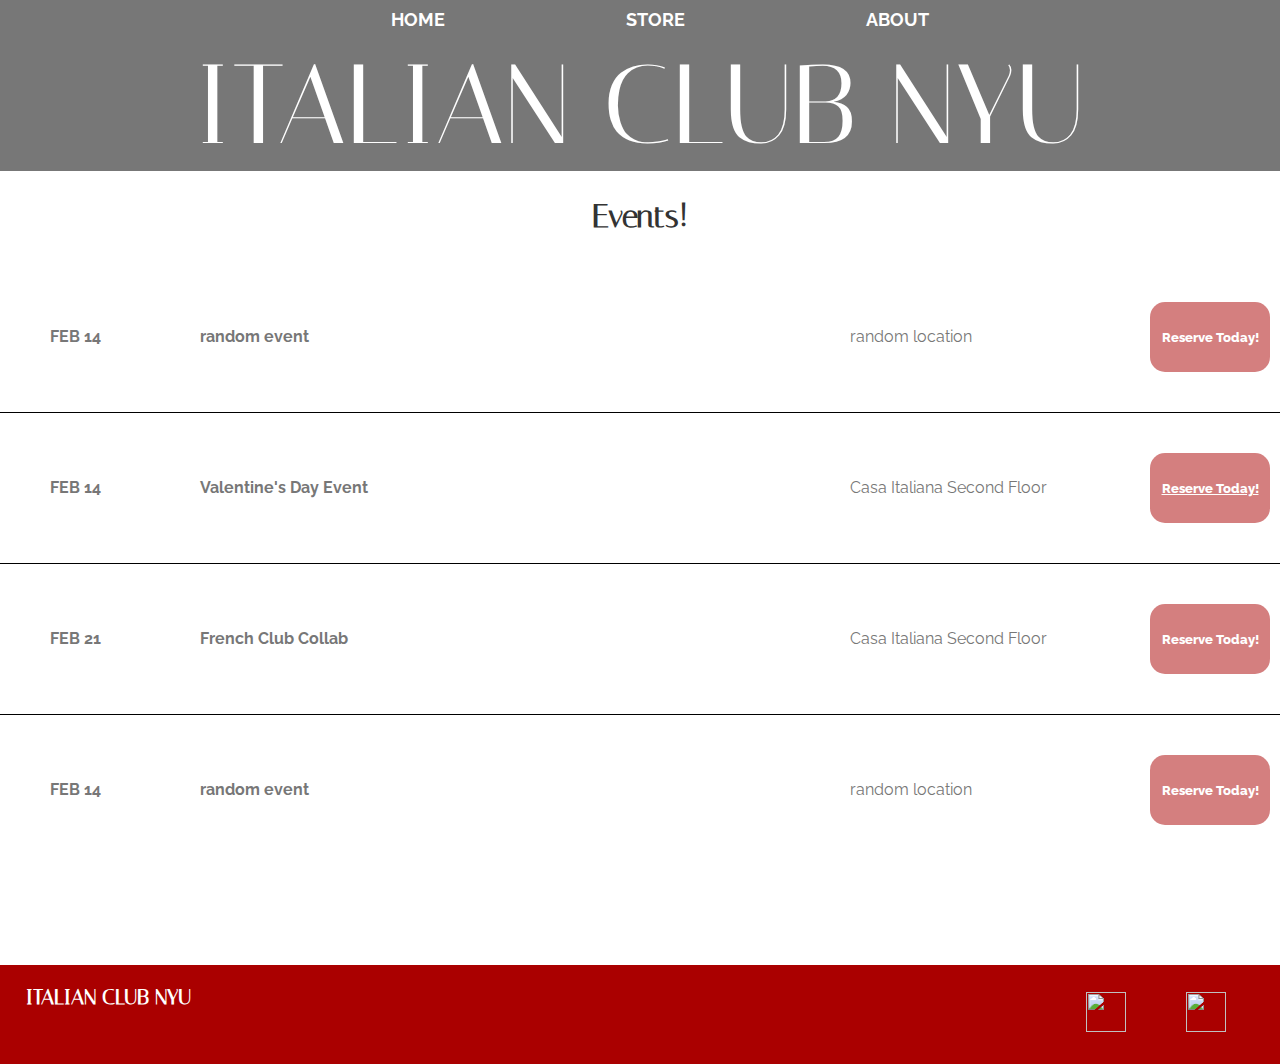
==== index.html @ 3bb6cf0e "Add files via upload" ====
<!DOCTYPE html>
<html>
<head>
    <title>Italian Club @ NYU</title>
    <meta name = "description" content="This is the description">
    <link rel="stylesheet" href="styles.css" />
    </head>
<body>
    <header class="main-header">
        <nav class="nav main-nav">
            <ul>
                <li class="first"><a href="index.html">HOME</a></li>
                <li class="second"><a href="store.html">STORE</a></li>
                <li class="third"><a href="about.html">ABOUT</a></li>
            </ul>
        </nav>
        <h1 class="main-name main-name-large">ITALIAN CLUB NYU</h1>
    </header>
    <section>
        <h2 class="section-header">Events!</h2>
        <div class="row">
            <div class="date">
                <a>FEB 14</a>
                </div>
            <div class="event-name">
                    <a>random event</a>
                </div>
            <div class="middle">

            </div>
            <div class="event-location">
                    <a>random location</a>
            </div>
            <div>
                <button type ="button" class="btn event-button"><a>Reserve Today!</a></button>
            </div>
    </div>
    <div class="divider">
    </div>
    <div class="row">
        <div class="date">
            <a>FEB 14</a>
            </div>
        <div class="event-name">
                <a>Valentine's Day Event</a>
            </div>
        <div class="middle">
        </div>
        <div class="event-location">
                <a>Casa Italiana Second Floor</a>
        </div>
        <div>
            <button type="button" class="btn event-button"><a href="https://engage.nyu.edu/event/11029927">Reserve Today!</a></button>
        </div>
</div>
<div class="divider">
</div>
<div class="row">
    <div class="date">
        <a>FEB 21</a>
        </div>
    <div class="event-name">
            <a>French Club Collab</a>
        </div>
    <div class="middle">

    </div>
    <div class="event-location">
            <a>Casa Italiana Second Floor</a>
    </div>
    <div>
        <button type="button" class="btn event-button"><a>Reserve Today!</a></button>
    </div>
</div>
<div class="divider">
</div>
<div class="row">
    <div class="date">
        <a>FEB 14</a>
        </div>
    <div class="event-name">
            <a>random event</a>
        </div>
    <div class="middle">

    </div>
    <div class="event-location">
            <a>random location</a>
    </div>
    <div>
        <button type ="button" class="btn event-button"><a>Reserve Today!</a></button>
    </div>
</div>
    </section>
    <footer class="main-nav main-footer">
        <div class="container main-footer-container">
        <h3 class="footer-text">
            ITALIAN CLUB NYU
        </h3>
        <ul class="nav footer-nav">
            <li><a href="https://www.instagram.com/italianclubnyu/" target="_blank"><img src="Images/instawhite.png"></a></li>
            <li><a href="https://engage.nyu.edu/organization/italian-club-at-nyu" target="_blank"><img src="Images/Nyu-Logo-PNG-Image.png"></a></li>
        </ul>
    </div>
    </footer>
</body>
</html>
---- styles.css ----
@import url('https://fonts.googleapis.com/css2?family=Raleway:ital,wght@0,100..900;1,100..900&display=swap');
@import url('https://fonts.googleapis.com/css2?family=Italiana&family=Raleway:ital,wght@0,100..900;1,100..900&display=swap');
*{
    box-sizing: border-box;
    font-family: Raleway;
    color: #777
}

html, body{
    margin: 0;
    padding: 0;
}
.nav ul{
    margin:0;

}
.nav li{
    display: inline;
}

.nav a{
    display: inline-block;
    padding-top: .5em;
    padding-bottom: .5em;
    padding-left: 5em;
    padding-right: 5em;
    color: white;
    font-weight: 700;
    text-decoration: none;
}
.main-nav{
    text-align: center;
    font-size: 1.1em;
    font-weight: lighter;
    /*border-bottom: 1px solid rgba(255,255,255,.3);*/
}
.main-nav a:hover{
    background-color: rgba(255,255,255,.5);
}
.main-nav li{
    padding: 0
}
.main-name{
    text-align: center;
    margin: 0;
    font-size: 5em;
    color: white;
    font-family: "Italiana";
    font-weight: normal;
}
.main-name-large{
    font-size:7em;
}
.first a:hover{
    background-color: rgba(0,255,0,.5);
}
.second a:hover{
    background-color: rgba(255,255,255,.5);
}
.third a:hover{
    background-color: rgba(255,0,0,.5);;
}
.main-header{
    background-image: url(Images/italy-skyline-illustration-png-2385.png);
    background-size: 600px;
    background-color:#777;
    background-blend-mode: multiply;
}
.content-section{
    margin: 1em;
}
.container{
    margin: 0 auto;
    padding: 0 1.5em;
}
.section-header{
    font-family: "Italiana";
    color: #333;
    text-align: center;
    font-size: 2em;
}
.main-footer{
    background-color: rgb(170, 0, 0);
    color: white;
    margin-top: 100px;
    bottom: 0;
    width: 100%;
}
.footer-text{
    font-family: "Italiana";
    color: white;
    text-align: left;
}
.main-footer-container{
    display: flex;
}
.main-footer-container ul{
    flex-grow: 1;
    text-align: end;
    
}
.footer-nav li{
    padding: 1em;
}
.footer-nav a{
    padding-left:10px;
    padding-right:10px;
    padding-top: 10px;
    padding-bottom: 10px;
}
.footer-nav img{
    height: 40px;
    width: 40px;
}

.row{
    display:flex;
    flex-direction: row;
    height: 150px;
    align-items: center;
    justify-content: baseline;
}
.btn{
    display: flex;
    color: white;
    justify-content: center;
    align-content: center;
    cursor: pointer;
    transition: background-color 0.2s ease-in;

}
.btn:hover{
    background-color: #a70000;
}
.divider{
    display:flex;
    height:1px;
    background-color: black;
}
.date{
    display:flex;
    margin-left: 50px;
    margin-right: 30px;
    color:rgb(170, 0, 0);
    font-weight: bold;
    width: 120px;
}
.event-name{
    display:flex;
    color:rgb(170, 0, 0);
    font-weight: bold;
    align-items: center;
}
.middle{
    display:flex;
    flex-grow: 3;
}
.event-location{
    display:flex;
    color:rgb(170, 0, 0);
    font-weight: normal;
    width: 300px;

}
.event-button{
    align-items: center;
    font-weight: normal;
    width: 120px;
    height:70px;
    margin-right: 10px;

}
.event-button a{
    color: white;
}
.tour-row:last-child{
    border-bottom: none;
}
.tour-row a{
    display: block;
    text-decoration: none;
}
.tour-row li{
    list-style: none;
}
.tour-item{
    display: inline-block;
    justify-content: center;
    margin: 5% 2px 5% 2px;
}
.tour-date{
    color:rgb(170, 0, 0);
    font-weight: bold;
    margin: 5% 2px 5% 2px;
}
.tour-location{
    font-weight: bold;
    color: #777;
    margin-right: 10px;

}
.event-button{
    align-self: stretch;
    font-weight: 800;
    color: #777;
    background-color: rgba(170, 0, 0, .5);
    border: #333;
    border-radius: 15px;
}
.rowabout{
    display: flex;
    flex-direction: row;
    height:400px;
    padding-right: 50px;
    padding-left: 50px;
}
.photo-name{
    display: flex;
    flex-direction: column;
    width: 300px;
}
.introphoto{
    display:flex; 
    height: auto;
}
.introphoto img{
    object-fit: fill;
    border-radius: 20px;
    
}

.introname{
    justify-content: center;
    display:flex;
    padding: 10px;
}
.row-divider{
    height: 100px;
}
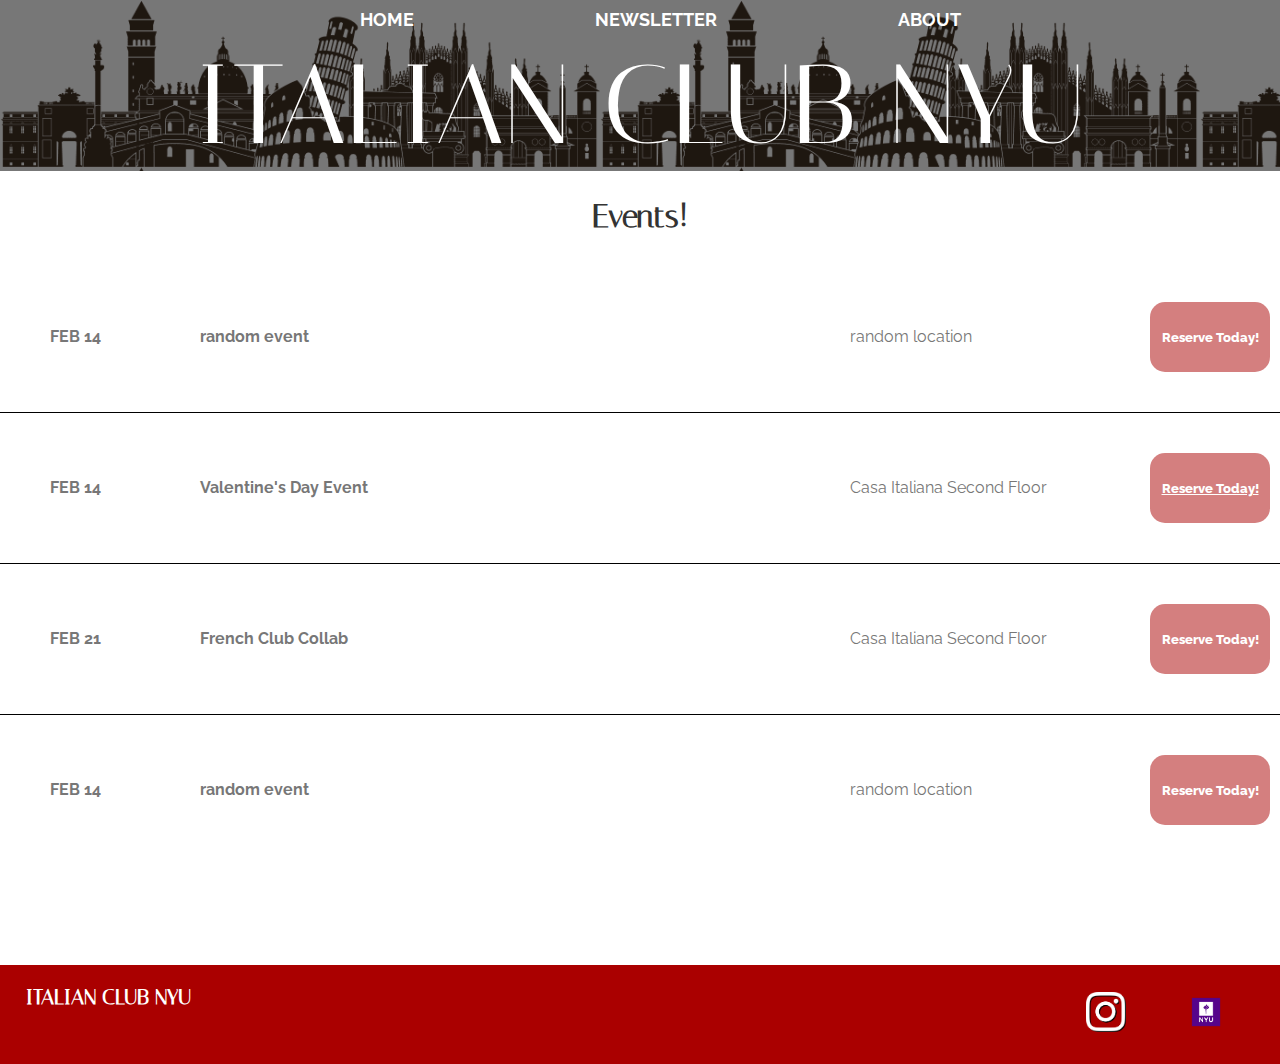
==== commit bae8d108: "change in name" ====
--- a/index.html
+++ b/index.html
@@ -10,7 +10,7 @@
         <nav class="nav main-nav">
             <ul>
                 <li class="first"><a href="index.html">HOME</a></li>
-                <li class="second"><a href="store.html">STORE</a></li>
+                <li class="second"><a href="store.html">NEWSLETTER</a></li>
                 <li class="third"><a href="about.html">ABOUT</a></li>
             </ul>
         </nav>
--- a/styles.css
+++ b/styles.css
@@ -226,7 +226,11 @@
 .introphoto img{
     object-fit: fill;
     border-radius: 20px;
+    transform: transform .3s ease;
     
+}
+.introphoto img:hover{
+        transform: scale(1.2); /* Increase the scale to make the image larger */
 }
 
 .introname{
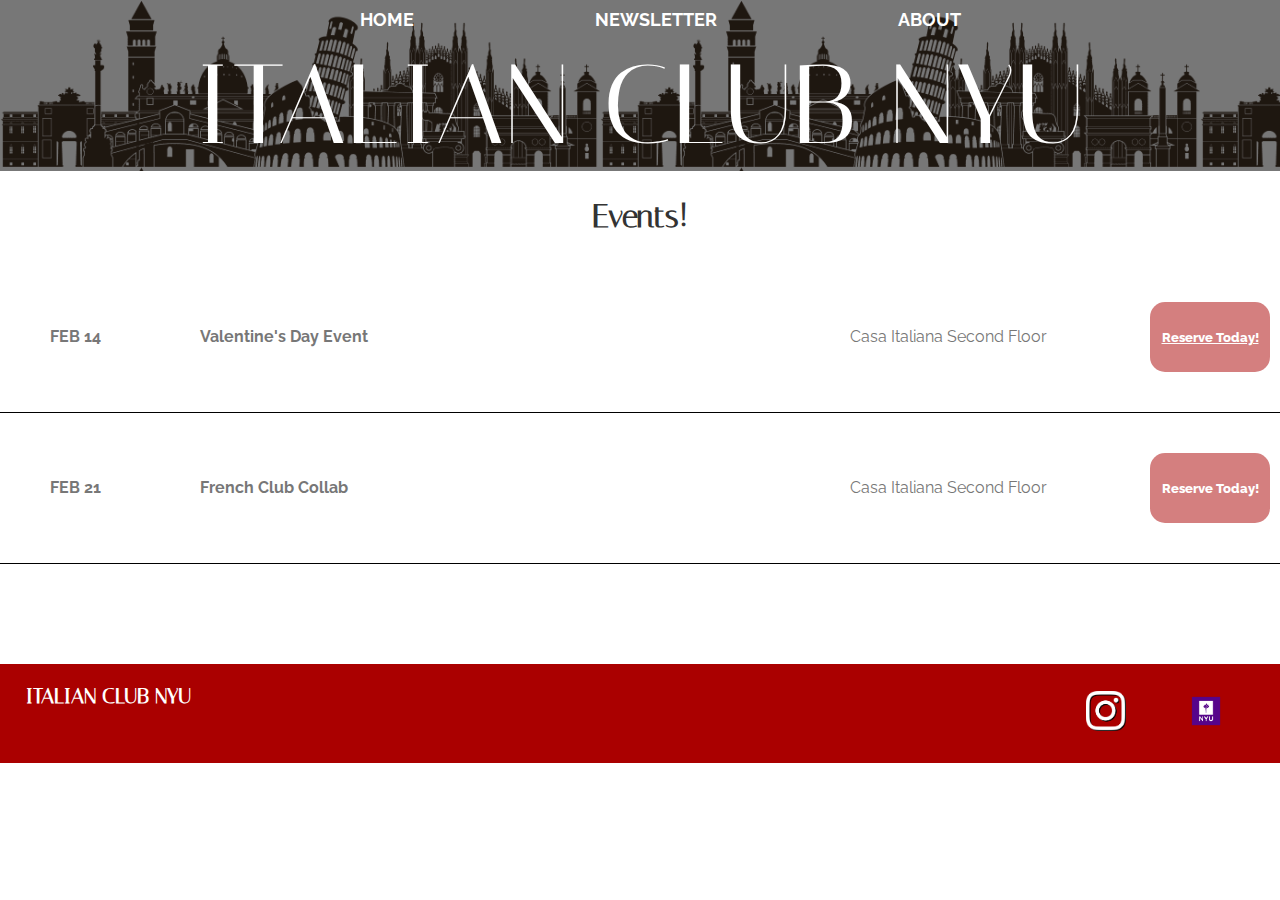
==== commit fabb21ff: "got rid of test locations" ====
--- a/index.html
+++ b/index.html
@@ -18,78 +18,42 @@
     </header>
     <section>
         <h2 class="section-header">Events!</h2>
-        <div class="row">
-            <div class="date">
-                <a>FEB 14</a>
+            <div class="row">
+                <div class="date">
+                    <a>FEB 14</a>
+                    </div>
+                <div class="event-name">
+                        <a>Valentine's Day Event</a>
+                    </div>
+                <div class="middle">
                 </div>
-            <div class="event-name">
-                    <a>random event</a>
+                <div class="event-location">
+                        <a>Casa Italiana Second Floor</a>
                 </div>
-            <div class="middle">
-
-            </div>
-            <div class="event-location">
-                    <a>random location</a>
-            </div>
-            <div>
-                <button type ="button" class="btn event-button"><a>Reserve Today!</a></button>
-            </div>
+                <div>
+                    <button type="button" class="btn event-button"><a href="https://engage.nyu.edu/event/11029927">Reserve Today!</a></button>
+                </div>
     </div>
     <div class="divider">
-    </div>
-    <div class="row">
-        <div class="date">
-            <a>FEB 14</a>
+</div>
+            <div class="row">
+                <div class="date">
+                    <a>FEB 21</a>
+                    </div>
+                <div class="event-name">
+                        <a>French Club Collab</a>
+                    </div>
+                <div class="middle">
+
+                </div>
+                <div class="event-location">
+                        <a>Casa Italiana Second Floor</a>
+                </div>
+                <div>
+                    <button type="button" class="btn event-button"><a>Reserve Today!</a></button>
+                </div>
             </div>
-        <div class="event-name">
-                <a>Valentine's Day Event</a>
-            </div>
-        <div class="middle">
-        </div>
-        <div class="event-location">
-                <a>Casa Italiana Second Floor</a>
-        </div>
-        <div>
-            <button type="button" class="btn event-button"><a href="https://engage.nyu.edu/event/11029927">Reserve Today!</a></button>
-        </div>
-</div>
 <div class="divider">
-</div>
-<div class="row">
-    <div class="date">
-        <a>FEB 21</a>
-        </div>
-    <div class="event-name">
-            <a>French Club Collab</a>
-        </div>
-    <div class="middle">
-
-    </div>
-    <div class="event-location">
-            <a>Casa Italiana Second Floor</a>
-    </div>
-    <div>
-        <button type="button" class="btn event-button"><a>Reserve Today!</a></button>
-    </div>
-</div>
-<div class="divider">
-</div>
-<div class="row">
-    <div class="date">
-        <a>FEB 14</a>
-        </div>
-    <div class="event-name">
-            <a>random event</a>
-        </div>
-    <div class="middle">
-
-    </div>
-    <div class="event-location">
-            <a>random location</a>
-    </div>
-    <div>
-        <button type ="button" class="btn event-button"><a>Reserve Today!</a></button>
-    </div>
 </div>
     </section>
     <footer class="main-nav main-footer">
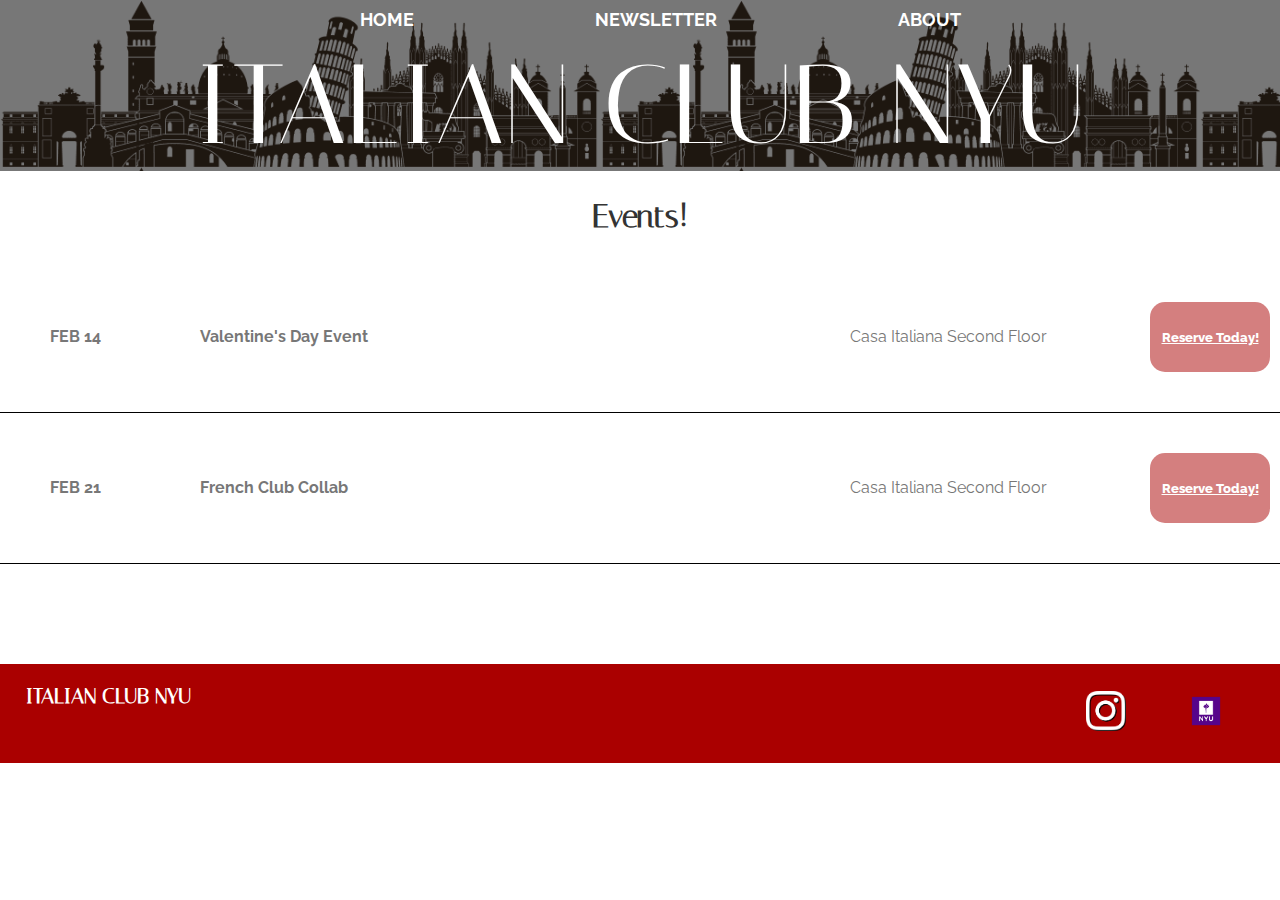
==== commit d126e4b0: "added link to event and changed name" ====
--- a/index.html
+++ b/index.html
@@ -50,7 +50,7 @@
                         <a>Casa Italiana Second Floor</a>
                 </div>
                 <div>
-                    <button type="button" class="btn event-button"><a>Reserve Today!</a></button>
+                    <button type="button" class="btn event-button"><a href="https://engage.nyu.edu/event/11082504">Reserve Today!</a></button>
                 </div>
             </div>
 <div class="divider">
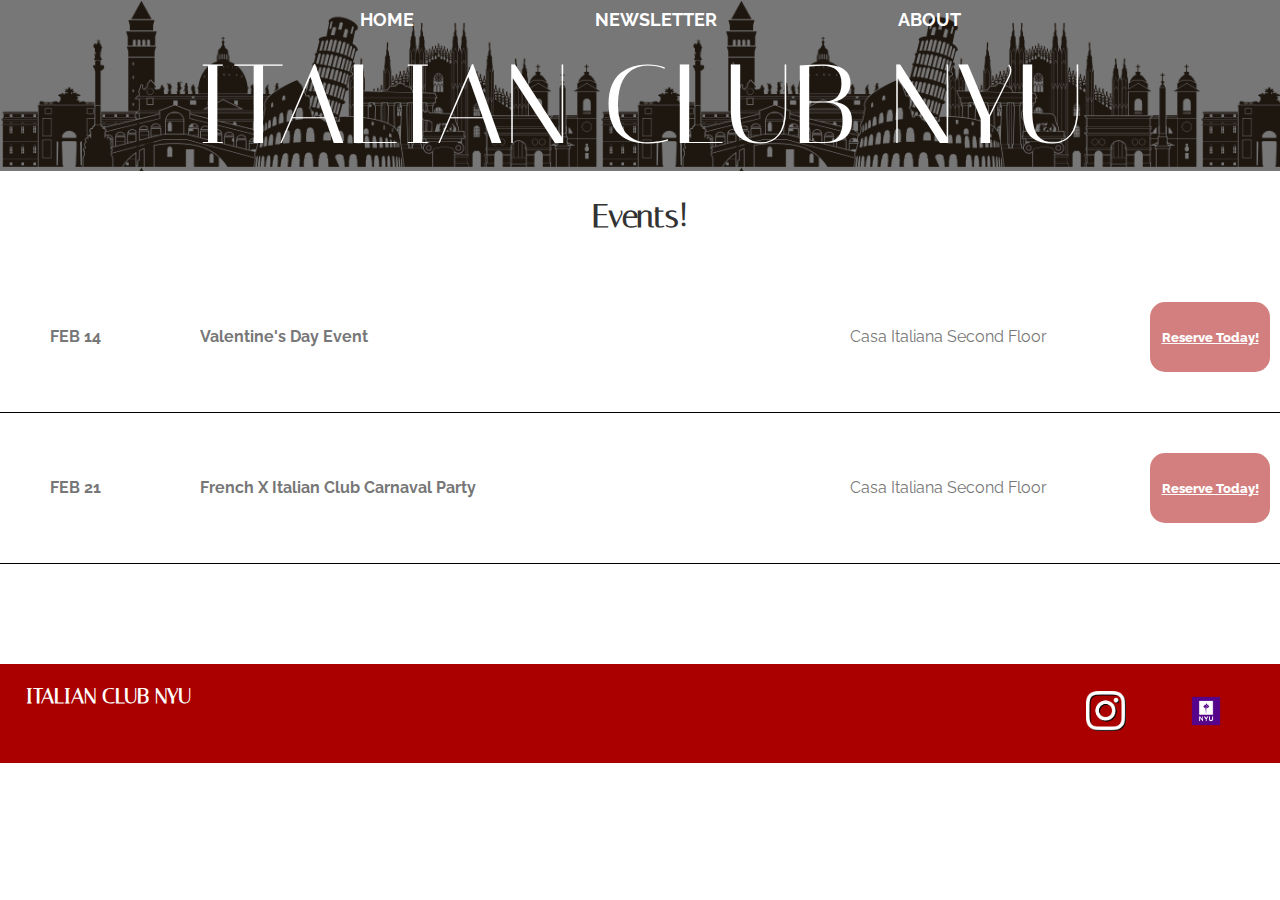
==== commit 77b0b25d: "changed locaiton name" ====
--- a/index.html
+++ b/index.html
@@ -41,7 +41,7 @@
                     <a>FEB 21</a>
                     </div>
                 <div class="event-name">
-                        <a>French Club Collab</a>
+                        <a>French X Italian Club Carnaval Party</a>
                     </div>
                 <div class="middle">
 
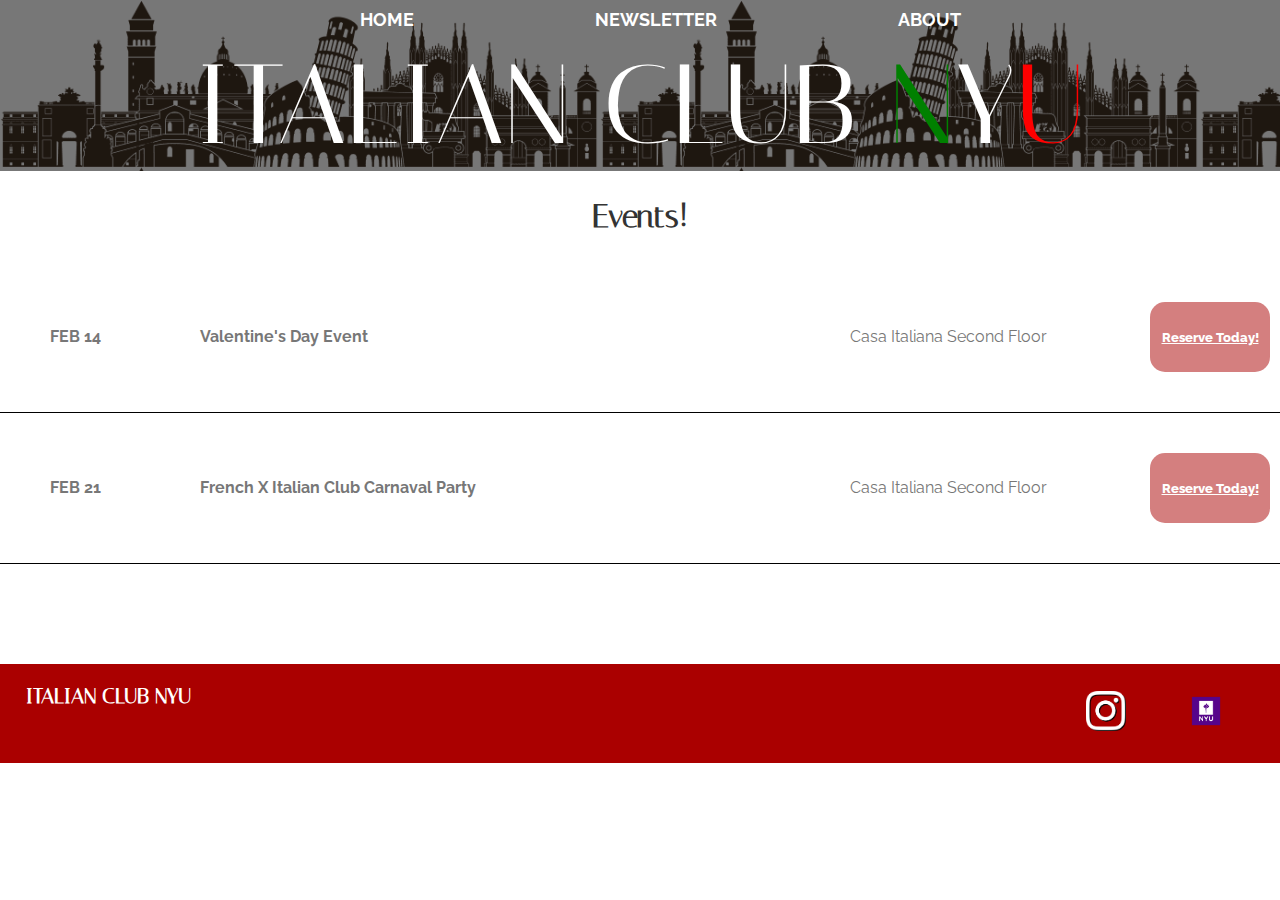
==== commit faff3373: "made a bunch of edits, especially to the about" ====
--- a/index.html
+++ b/index.html
@@ -14,8 +14,8 @@
                 <li class="third"><a href="about.html">ABOUT</a></li>
             </ul>
         </nav>
-        <h1 class="main-name main-name-large">ITALIAN CLUB NYU</h1>
-    </header>
+        <h1 class="main-name main-name-large">ITALIAN CLUB <a class="green">N</a><a class="white">Y</a><a class="red">U</a><h1>
+        </header>
     <section>
         <h2 class="section-header">Events!</h2>
             <div class="row">
--- a/styles.css
+++ b/styles.css
@@ -34,9 +34,7 @@
     font-weight: lighter;
     /*border-bottom: 1px solid rgba(255,255,255,.3);*/
 }
-.main-nav a:hover{
-    background-color: rgba(255,255,255,.5);
-}
+
 .main-nav li{
     padding: 0
 }
@@ -50,6 +48,27 @@
 }
 .main-name-large{
     font-size:7em;
+}
+.green{
+    color: green;
+    font-family: "Italiana";
+}
+.red{
+    color:red;
+    font-family: "Italiana";
+}
+.white{
+    color:white;
+    font-family: "Italiana";
+}
+.first a{
+    transition: background-color .3s ease;
+}
+.second a{
+    transition: background-color .3s ease;
+}
+.third a{
+    transition: background-color .3s ease;
 }
 .first a:hover{
     background-color: rgba(0,255,0,.5);
@@ -72,6 +91,7 @@
 .container{
     margin: 0 auto;
     padding: 0 1.5em;
+    
 }
 .section-header{
     font-family: "Italiana";
@@ -211,32 +231,61 @@
     display: flex;
     flex-direction: row;
     height:400px;
-    padding-right: 50px;
-    padding-left: 50px;
+    padding-right: 150px;
+    padding-left: 150px;
+    transition: background-color .3s ease;
 }
 .photo-name{
-    display: flex;
-    flex-direction: column;
+    background-color: transparent;
     width: 300px;
-}
-.introphoto{
-    display:flex; 
-    height: auto;
-}
+    height: 400px;
+    perspective: 1000px;
+}
+.introphoto-outer{
+    position: relative;
+    width: 100%;
+    height: 100%;
+    transition: transform 0.6s ease, scale .3s ease;
+    transform-style: preserve-3d;
+}
+.photo-name:hover .introphoto-outer{
+    transform: rotateY(180deg) scale(1.3);
+}
+.introphoto, .introphoto-back{
+position: absolute;
+  width: 100%;
+  height: 100%;
+  backface-visibility: hidden;
+}
+
+
 .introphoto img{
     object-fit: fill;
     border-radius: 20px;
-    transform: transform .3s ease;
-    
-}
-.introphoto img:hover{
-        transform: scale(1.2); /* Increase the scale to make the image larger */
+    box-shadow: 0 4px 8px 5px rgba(0,0,0,0.2);
+}
+.introphoto-back{
+    width: 300px;
+    background-color: white;
+  color: white;
+  border-radius: 20px;
+  transform: rotateY(180deg);
+  box-shadow: 0 4px 8px 0 rgba(0,0,0,0.2);
+}
+.introphoto-back img{
+    opacity: .3;   
 }
 
 .introname{
+    align-items: center;
     justify-content: center;
     display:flex;
     padding: 10px;
+}
+.introname a{
+    justify-content: center;
+    align-items: center;
+    text-align: center;
 }
 .row-divider{
     height: 100px;
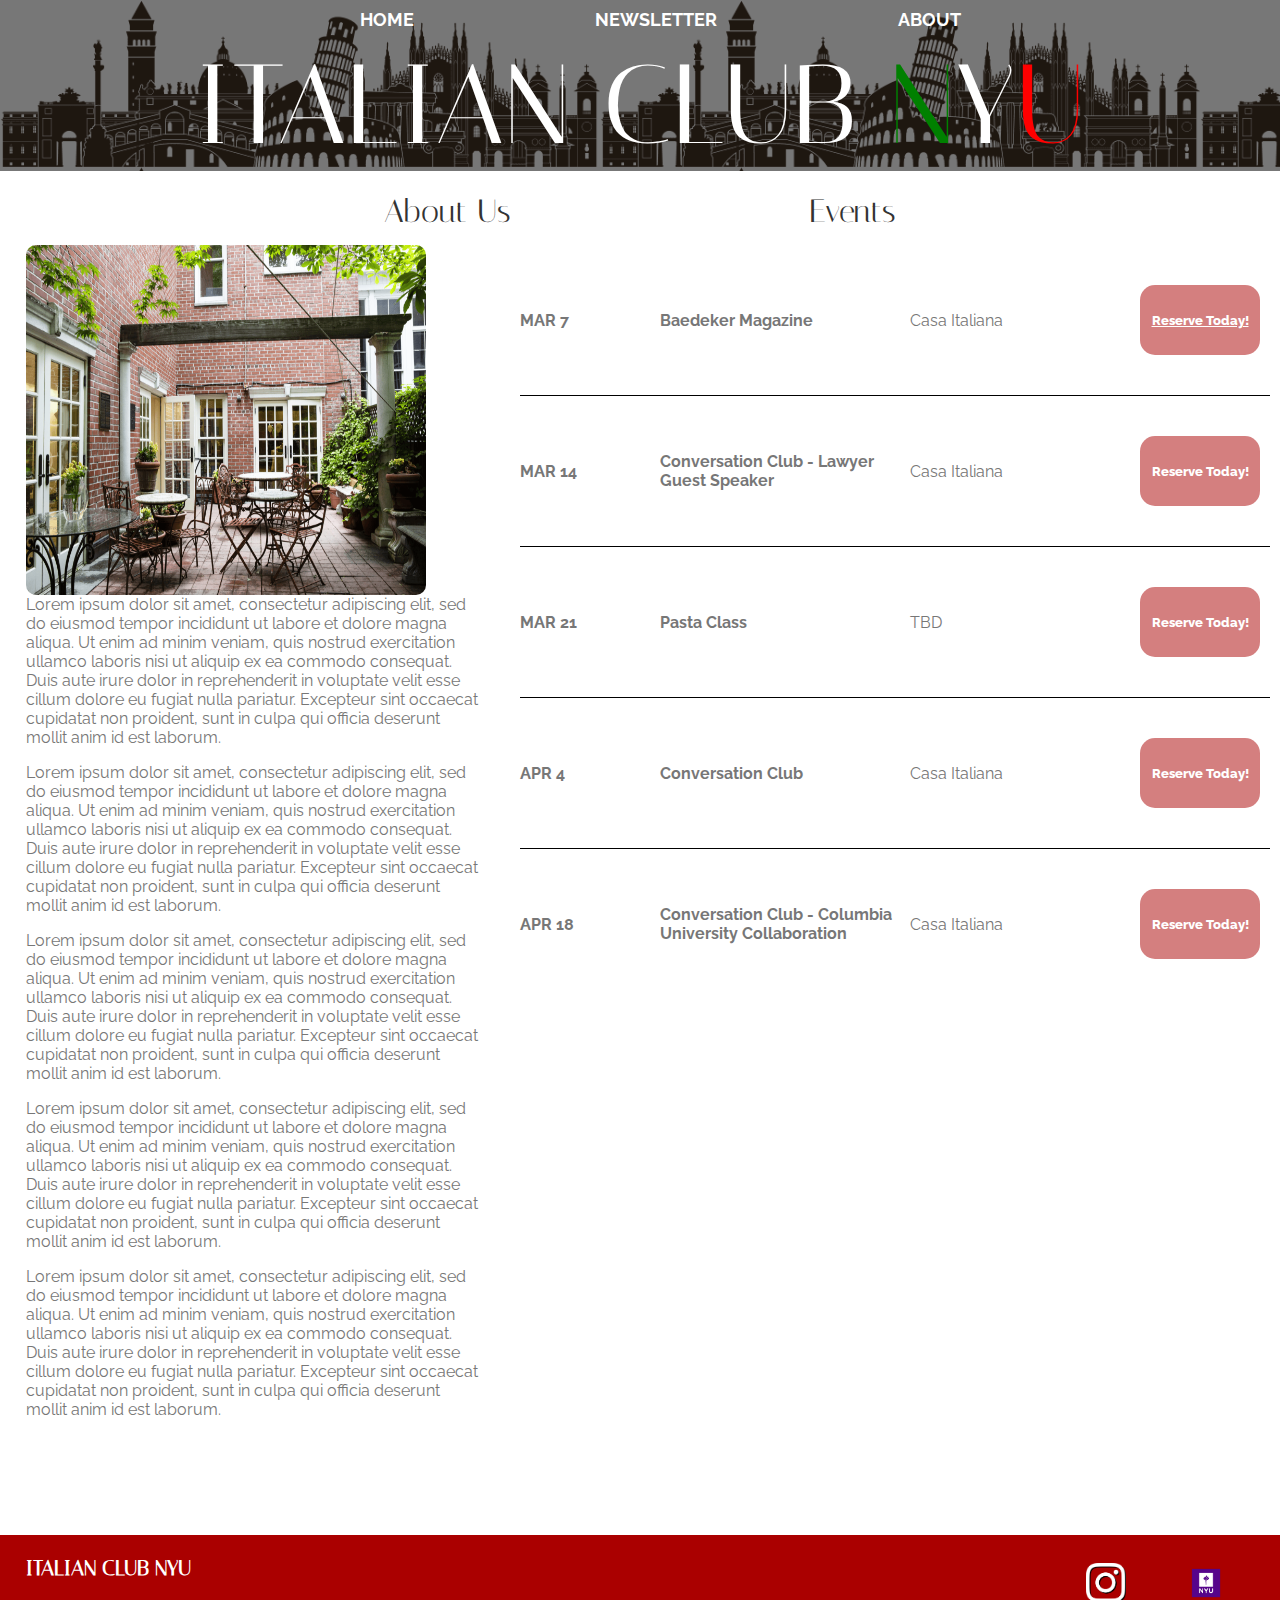
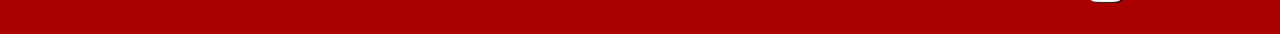
==== commit d24f6a91: "edited the home page" ====
--- a/index.html
+++ b/index.html
@@ -17,43 +17,144 @@
         <h1 class="main-name main-name-large">ITALIAN CLUB <a class="green">N</a><a class="white">Y</a><a class="red">U</a><h1>
         </header>
     <section>
-        <h2 class="section-header">Events!</h2>
+        <div class="section-header-home">
+            <div class="section-header-right">About Us</div>
+            <div class="section-header-middle">   </div>
+            <div class="section-header-left">Events</div>
+        </div>
+        <div class="home">
+            <div class="home-box">
+                    <img href = "Images/casaback.png" src="Images/casaback.png" height="350", width="400" class="home-box-photo">
+                <p>
+                    Lorem ipsum dolor sit amet, consectetur adipiscing elit, sed do eiusmod tempor incididunt ut labore et 
+                    dolore magna aliqua. Ut enim ad minim veniam, quis nostrud exercitation ullamco laboris nisi ut aliquip 
+                    ex ea commodo consequat. Duis aute irure dolor in reprehenderit in voluptate velit esse cillum dolore eu 
+                    fugiat nulla pariatur. Excepteur sint occaecat cupidatat non proident, sunt in culpa qui officia deserunt 
+                    mollit anim id est laborum.
+                </p>
+                <p>
+                    Lorem ipsum dolor sit amet, consectetur adipiscing elit, sed do eiusmod tempor incididunt ut labore et 
+                    dolore magna aliqua. Ut enim ad minim veniam, quis nostrud exercitation ullamco laboris nisi ut aliquip 
+                    ex ea commodo consequat. Duis aute irure dolor in reprehenderit in voluptate velit esse cillum dolore eu 
+                    fugiat nulla pariatur. Excepteur sint occaecat cupidatat non proident, sunt in culpa qui officia deserunt 
+                    mollit anim id est laborum.
+                </p>
+                <p>
+                    Lorem ipsum dolor sit amet, consectetur adipiscing elit, sed do eiusmod tempor incididunt ut labore et 
+                    dolore magna aliqua. Ut enim ad minim veniam, quis nostrud exercitation ullamco laboris nisi ut aliquip 
+                    ex ea commodo consequat. Duis aute irure dolor in reprehenderit in voluptate velit esse cillum dolore eu 
+                    fugiat nulla pariatur. Excepteur sint occaecat cupidatat non proident, sunt in culpa qui officia deserunt 
+                    mollit anim id est laborum.
+                </p>
+                <p>
+                    Lorem ipsum dolor sit amet, consectetur adipiscing elit, sed do eiusmod tempor incididunt ut labore et 
+                    dolore magna aliqua. Ut enim ad minim veniam, quis nostrud exercitation ullamco laboris nisi ut aliquip 
+                    ex ea commodo consequat. Duis aute irure dolor in reprehenderit in voluptate velit esse cillum dolore eu 
+                    fugiat nulla pariatur. Excepteur sint occaecat cupidatat non proident, sunt in culpa qui officia deserunt 
+                    mollit anim id est laborum.
+                </p>
+                <p>
+                    Lorem ipsum dolor sit amet, consectetur adipiscing elit, sed do eiusmod tempor incididunt ut labore et 
+                    dolore magna aliqua. Ut enim ad minim veniam, quis nostrud exercitation ullamco laboris nisi ut aliquip 
+                    ex ea commodo consequat. Duis aute irure dolor in reprehenderit in voluptate velit esse cillum dolore eu 
+                    fugiat nulla pariatur. Excepteur sint occaecat cupidatat non proident, sunt in culpa qui officia deserunt 
+                    mollit anim id est laborum.
+                </p>
+            </div>
+            <div class="home-box">
             <div class="row">
                 <div class="date">
-                    <a>FEB 14</a>
+                    <a>MAR 7</a>
                     </div>
                 <div class="event-name">
-                        <a>Valentine's Day Event</a>
+                        <a>Baedeker Magazine</a>
                     </div>
                 <div class="middle">
                 </div>
                 <div class="event-location">
-                        <a>Casa Italiana Second Floor</a>
+                        <a>Casa Italiana</a>
                 </div>
                 <div>
-                    <button type="button" class="btn event-button"><a href="https://engage.nyu.edu/event/11029927">Reserve Today!</a></button>
+                    <button type="button" class="btn event-button"><a href="https://engage.nyu.edu/event/11133131">Reserve Today!</a></button>
                 </div>
     </div>
     <div class="divider">
 </div>
             <div class="row">
                 <div class="date">
-                    <a>FEB 21</a>
+                    <a>MAR 14</a>
                     </div>
                 <div class="event-name">
-                        <a>French X Italian Club Carnaval Party</a>
+                        <a>Conversation Club - Lawyer Guest Speaker</a>
                     </div>
                 <div class="middle">
 
                 </div>
                 <div class="event-location">
-                        <a>Casa Italiana Second Floor</a>
+                        <a>Casa Italiana</a>
                 </div>
                 <div>
-                    <button type="button" class="btn event-button"><a href="https://engage.nyu.edu/event/11082504">Reserve Today!</a></button>
+                    <button type="button" class="btn event-button"><a>Reserve Today!</a></button>
                 </div>
             </div>
 <div class="divider">
+</div>
+<div class="row">
+    <div class="date">
+        <a>MAR 21</a>
+        </div>
+    <div class="event-name">
+            <a>Pasta Class</a>
+        </div>
+    <div class="middle">
+
+    </div>
+    <div class="event-location">
+            <a>TBD</a>
+    </div>
+    <div>
+        <button type="button" class="btn event-button"><a>Reserve Today!</a></button>
+    </div>
+    
+</div>
+<div class="divider">
+</div>
+<div class="row">
+    <div class="date">
+        <a>APR 4</a>
+        </div>
+    <div class="event-name">
+            <a>Conversation Club</a>
+        </div>
+    <div class="middle">
+
+    </div>
+    <div class="event-location">
+            <a>Casa Italiana</a>
+    </div>
+    <div>
+        <button type="button" class="btn event-button"><a>Reserve Today!</a></button>
+    </div>
+</div>
+<div class="divider">
+</div>
+<div class="row">
+    <div class="date">
+        <a>APR 18</a>
+        </div>
+    <div class="event-name">
+            <a>Conversation Club - Columbia University Collaboration</a>
+        </div>
+    <div class="middle">
+
+    </div>
+    <div class="event-location">
+            <a>Casa Italiana</a>
+    </div>
+    <div>
+        <button type="button" class="btn event-button"><a>Reserve Today!</a></button>
+    </div>
+</div>
 </div>
     </section>
     <footer class="main-nav main-footer">
--- a/styles.css
+++ b/styles.css
@@ -159,17 +159,17 @@
 }
 .date{
     display:flex;
-    margin-left: 50px;
-    margin-right: 30px;
+    margin-right: 40px;
     color:rgb(170, 0, 0);
     font-weight: bold;
-    width: 120px;
+    width: 100px;
 }
 .event-name{
     display:flex;
     color:rgb(170, 0, 0);
     font-weight: bold;
     align-items: center;
+    width: 250px;
 }
 .middle{
     display:flex;
@@ -179,7 +179,8 @@
     display:flex;
     color:rgb(170, 0, 0);
     font-weight: normal;
-    width: 300px;
+    width: 200px;
+    margin-right: 30px;
 
 }
 .event-button{
@@ -289,4 +290,45 @@
 }
 .row-divider{
     height: 100px;
-}+}
+.home{
+    display: flex;
+    flex-direction: row;
+}
+.home-box{
+    align-items: flex-start;
+    margin-left: 2%;
+    margin-right: 10px;
+}
+.home-box-photo{
+    float: left;
+    margin-right:20px;
+    width: 400px;
+    height: 350px;
+    border-radius: 10px;
+}
+.home-box{
+    flex: 1;
+}
+.section-header-home{
+    display: flex;
+    justify-content: center;
+    margin-bottom: 15px;
+}
+.section-header-left{
+    margin-right:30%;
+    font-family: "Italiana";
+    color: #333;
+    text-align: center;
+    font-size: 2em;
+}
+.section-header-middle{
+    flex-grow:2;
+}
+.section-header-right{
+    margin-left:30%;
+    font-family: "Italiana";
+    color: #333;
+    text-align: center;
+    font-size: 2em;
+}
